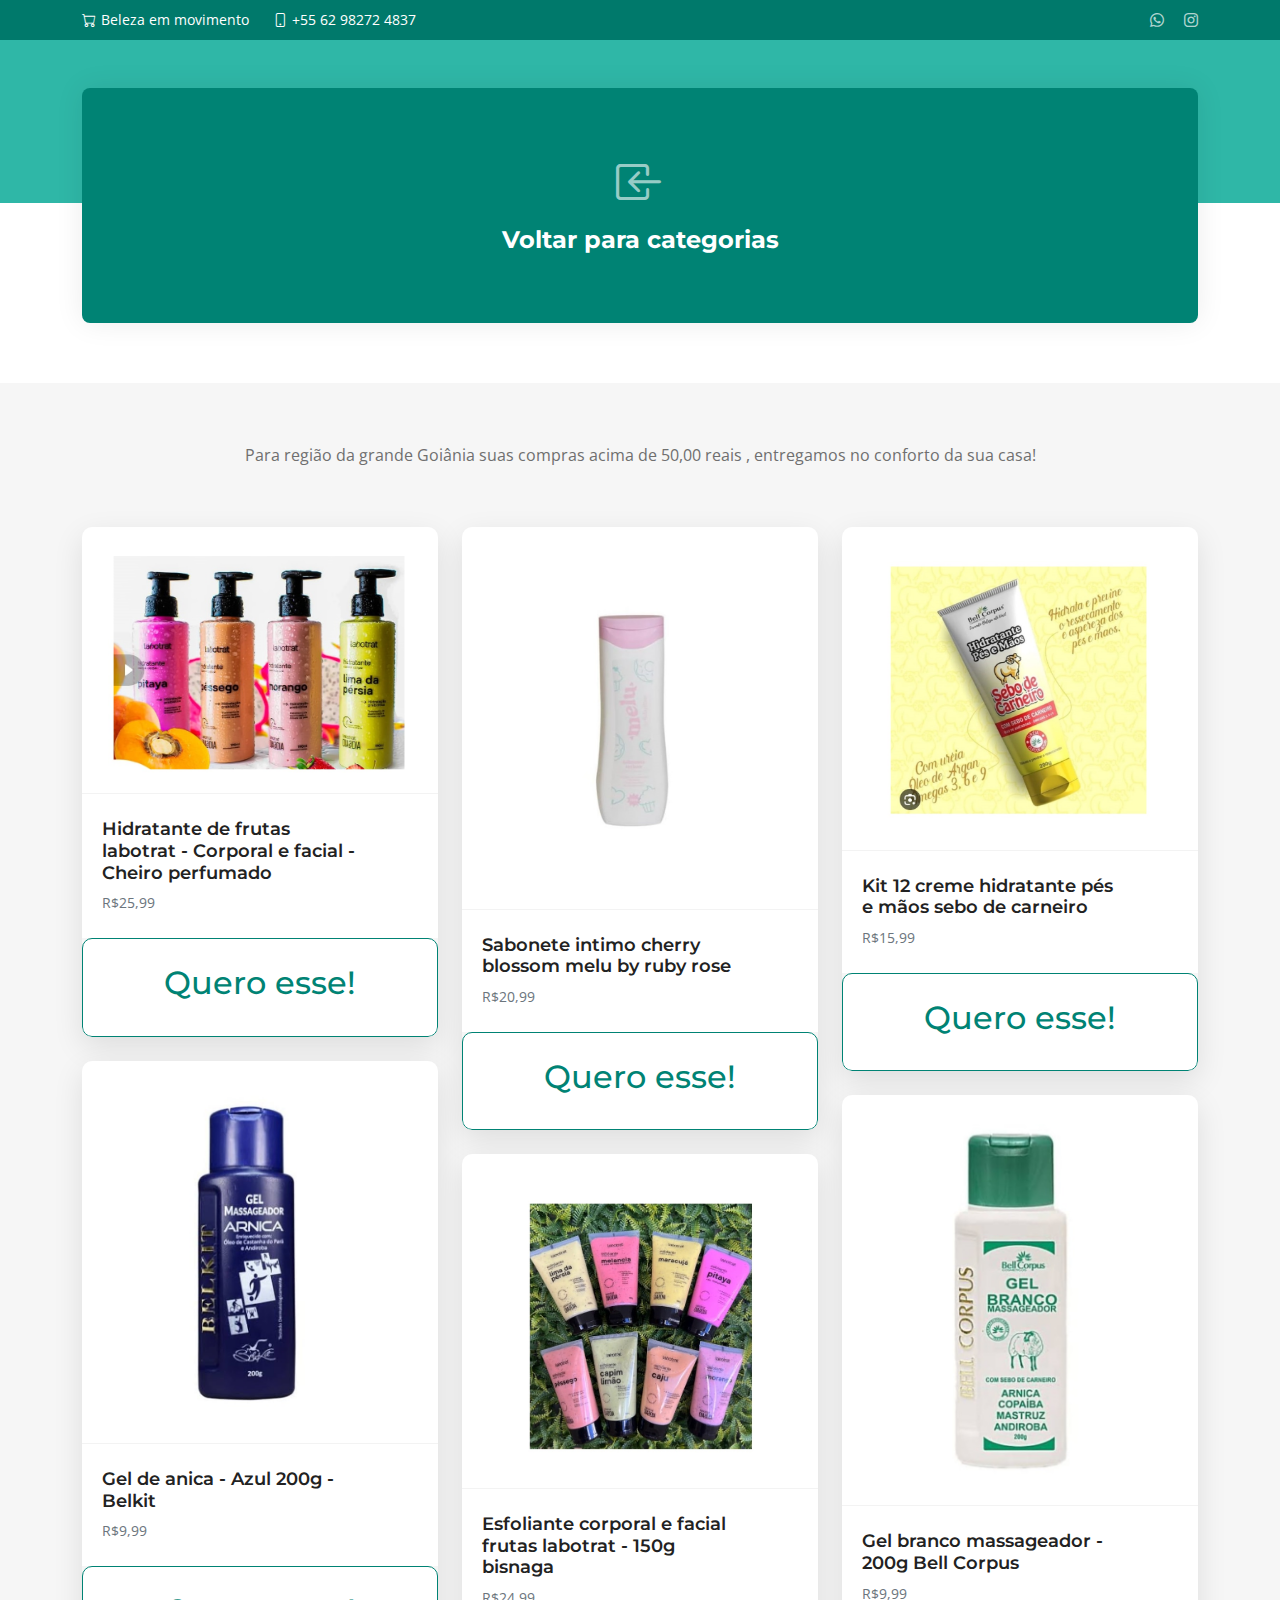
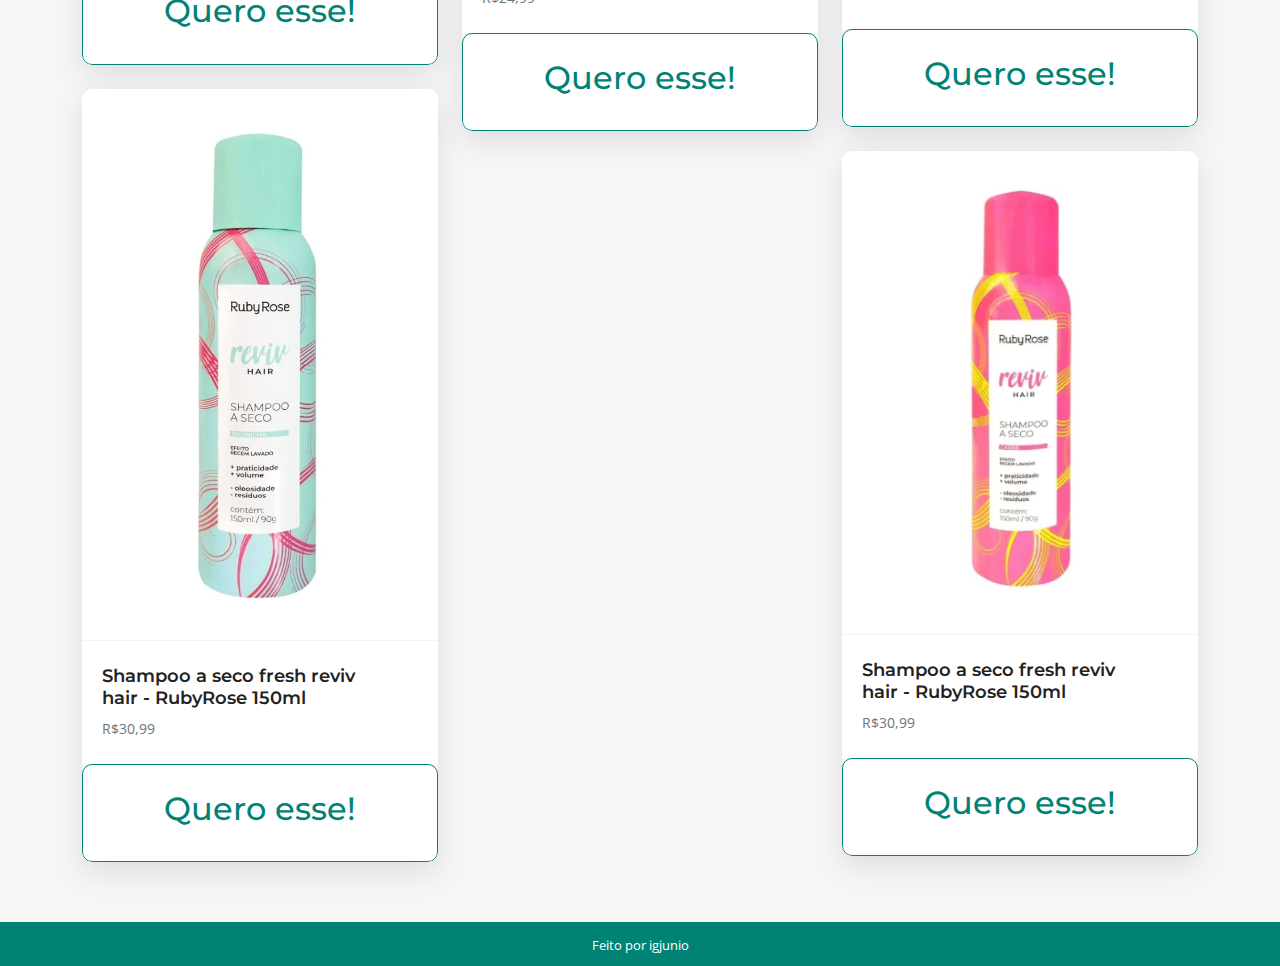
==== corporal.html @ 969e5568 "Add files via upload" ====
<!DOCTYPE html>
<html lang="en">

<head>
  <meta charset="utf-8">
  <meta content="width=device-width, initial-scale=1.0" name="viewport">

  <title>Gean Campos</title>
  <meta content="" name="description">
  <meta content="" name="keywords">

  <!-- Favicons -->
  <link href="assets/img/logo-ico.png" rel="icon">

  <!-- Google Fonts -->
  <link rel="preconnect" href="https://fonts.googleapis.com">
  <link rel="preconnect" href="https://fonts.gstatic.com" crossorigin>
  <link href="https://fonts.googleapis.com/css2?family=Open+Sans:ital,wght@0,300;0,400;0,500;0,600;0,700;1,300;1,400;1,600;1,700&family=Montserrat:ital,wght@0,300;0,400;0,500;0,600;0,700;1,300;1,400;1,500;1,600;1,700&family=Raleway:ital,wght@0,300;0,400;0,500;0,600;0,700;1,300;1,400;1,500;1,600;1,700&display=swap" rel="stylesheet">

  <!-- Vendor CSS Files -->
  <link href="assets/vendor/bootstrap/css/bootstrap.min.css" rel="stylesheet">
  <link href="assets/vendor/bootstrap-icons/bootstrap-icons.css" rel="stylesheet">
  <link href="assets/vendor/aos/aos.css" rel="stylesheet">
  <link href="assets/vendor/glightbox/css/glightbox.min.css" rel="stylesheet">
  <link href="assets/vendor/swiper/swiper-bundle.min.css" rel="stylesheet">

  <!-- Template Main CSS File -->
  <link href="assets/css/main.css" rel="stylesheet">

</head>

<body>

  <!-- ======= Header ======= -->
  <section id="topbar" class="topbar d-flex align-items-center ">
    <div class="container d-flex justify-content-center justify-content-md-between">
      <div class="contact-info d-flex align-items-center">
        <i class="bi bi-cart d-flex align-items-center"><span>Beleza em movimento</span></i>
        <a href="https://wa.me/5562982724837?text=Ol%C3%A1+Gean%21+Vim+pelo+seu+site.+Pode+me+tirar+d%C3%BAvida+em+rela%C3%A7%C3%A3o+aos+seus+produtos%3F"><i class="bi bi-phone d-flex align-items-center ms-4"><span>+55 62 98272 4837</span></i></a>
      </div>
      <div class="social-links d-none d-md-flex align-items-center">
        <a href="https://wa.me/5562982724837?text=Ol%C3%A1+Gean%21+Vim+pelo+seu+site.+Pode+me+tirar+d%C3%BAvida+em+rela%C3%A7%C3%A3o+aos+seus+produtos%3F" class="whatsapp"><i class="bi bi-whatsapp"></i></a>
        <a href="https://www.instagram.com/geancamposfilipe" class="instagram"><i class="bi bi-instagram"></i></a>
      </div>
    </div>
  </section><!-- End Top Bar -->

  <!-- ======= Hero Section ======= -->
  <section id="hero" class="hero">
      
    <div class="icon-boxes position-relative">
      <div class="container position-relative">
        <div class="row gy-4 mt-1">
          <div data-aos="fade-up" data-aos-delay="100">
            <div class="icon-box">
              <div class="icon"><i class="bi bi-box-arrow-in-left"></i></div>
              <h4 class="title"><a href="index.html" class="stretched-link">Voltar para categorias</a></h4>
            </div>
          </div><!--End Icon Box -->
        </div>
      </div>
    </div>
  </section>
  <!-- End Hero Section -->

  <main id="main">

    <!-- ======= Portfolio Section ======= -->
    <section id="portfolio" class="portfolio sections-bg">
      <div class="container" data-aos="fade-up">

        <div class="section-header">
          <p>Para região da grande Goiânia suas compras acima de 50,00 reais , entregamos no conforto da sua casa!</p>
        </div>

        <div class="portfolio-isotope" data-portfolio-filter="*" data-portfolio-layout="masonry" data-portfolio-sort="original-order" data-aos="fade-up" data-aos-delay="100">

          <div class="row gy-4 portfolio-container">

            <div class="col-xl-4 col-md-6 portfolio-item">
              <div class="portfolio-wrap">
                <a href="assets/img/produtos/corporal/hidratante de frutas.jpg" data-gallery="portfolio-gallery-app" class="glightbox"><img src="assets/img/produtos/corporal/hidratante de frutas.jpg" class="img-fluid" alt=""></a>
                <div class="portfolio-info">
                  <h4>Hidratante de frutas labotrat - Corporal e facial - Cheiro perfumado</h4>
                  <p>R$25,99</p>
                </div>
                <a href="#">
                  <div class="portfolio-info" id="btn-comprar">
                    <h2>Quero esse!</h2>
                  </div>
                </a>
              </div>
            </div><!-- End Portfolio Item -->

            <div class="col-xl-4 col-md-6 portfolio-item">
              <div class="portfolio-wrap">
                <a href="assets/img/produtos/corporal/sabonete intimo.jpg" data-gallery="portfolio-gallery-app" class="glightbox"><img src="assets/img/produtos/corporal/sabonete intimo.jpg" class="img-fluid" alt=""></a>
                <div class="portfolio-info">
                  <h4>Sabonete intimo cherry blossom melu by ruby rose</h4>
                  <p>R$20,99</p>
                </div>
                <a href="#">
                  <div class="portfolio-info" id="btn-comprar">
                    <h2>Quero esse!</h2>
                  </div>
                </a>
              </div>
            </div><!-- End Portfolio Item -->

            <div class="col-xl-4 col-md-6 portfolio-item">
              <div class="portfolio-wrap">
                <a href="assets/img/produtos/corporal/kit 12 creme.jpg" data-gallery="portfolio-gallery-app" class="glightbox"><img src="assets/img/produtos/corporal/kit 12 creme.jpg" class="img-fluid" alt=""></a>
                <div class="portfolio-info">
                  <h4>Kit 12 creme hidratante pés e mãos sebo de carneiro</h4>
                  <p>R$15,99</p>
                </div>
                <a href="#">
                  <div class="portfolio-info" id="btn-comprar">
                    <h2>Quero esse!</h2>
                  </div>
                </a>
              </div>
            </div><!-- End Portfolio Item -->

            <div class="col-xl-4 col-md-6 portfolio-item">
              <div class="portfolio-wrap">
                <a href="assets/img/produtos/corporal/gel de arnica.jpg" data-gallery="portfolio-gallery-app" class="glightbox"><img src="assets/img/produtos/corporal/gel de arnica.jpg" class="img-fluid" alt=""></a>
                <div class="portfolio-info">
                  <h4>Gel de anica - Azul 200g - Belkit</h4>
                  <p>R$9,99</p>
                </div>
                <a href="#">
                  <div class="portfolio-info" id="btn-comprar">
                    <h2>Quero esse!</h2>
                  </div>
                </a>
              </div>
            </div><!-- End Portfolio Item -->

            <div class="col-xl-4 col-md-6 portfolio-item">
              <div class="portfolio-wrap">
                <a href="assets/img/produtos/corporal/gel massageador.jpg" data-gallery="portfolio-gallery-app" class="glightbox"><img src="assets/img/produtos/corporal/gel massageador.jpg" class="img-fluid" alt=""></a>
                <div class="portfolio-info">
                  <h4>Gel branco massageador - 200g Bell Corpus</h4>
                  <p>R$9,99</p>
                </div>
                <a href="#">
                  <div class="portfolio-info" id="btn-comprar">
                    <h2>Quero esse!</h2>
                  </div>
                </a>
              </div>
            </div><!-- End Portfolio Item -->

            <div class="col-xl-4 col-md-6 portfolio-item">
              <div class="portfolio-wrap">
                <a href="assets/img/produtos/corporal/esfoliante corporal.jpg" data-gallery="portfolio-gallery-app" class="glightbox"><img src="assets/img/produtos/corporal/esfoliante corporal.jpg" class="img-fluid" alt=""></a>
                <div class="portfolio-info">
                  <h4>Esfoliante corporal e facial frutas labotrat - 150g bisnaga</h4>
                  <p>R$24,99</p>
                </div>
                <a href="#">
                  <div class="portfolio-info" id="btn-comprar">
                    <h2>Quero esse!</h2>
                  </div>
                </a>
              </div>
            </div><!-- End Portfolio Item -->

            <div class="col-xl-4 col-md-6 portfolio-item">
              <div class="portfolio-wrap">
                <a href="assets/img/produtos/corporal/shampoo a seco.jpg" data-gallery="portfolio-gallery-app" class="glightbox"><img src="assets/img/produtos/corporal/shampoo a seco.jpg" class="img-fluid" alt=""></a>
                <div class="portfolio-info">
                  <h4>Shampoo a seco fresh reviv hair - RubyRose 150ml</h4>
                  <p>R$30,99</p>
                </div>
                <a href="#">
                  <div class="portfolio-info" id="btn-comprar">
                    <h2>Quero esse!</h2>
                  </div>
                </a>
              </div>
            </div><!-- End Portfolio Item -->

            <div class="col-xl-4 col-md-6 portfolio-item">
              <div class="portfolio-wrap">
                <a href="assets/img/produtos/corporal/shampoo a seco rose.jpg" data-gallery="portfolio-gallery-app" class="glightbox"><img src="assets/img/produtos/corporal/shampoo a seco rose.jpg" class="img-fluid" alt=""></a>
                <div class="portfolio-info">
                  <h4>Shampoo a seco fresh reviv hair - RubyRose 150ml</h4>
                  <p>R$30,99</p>
                </div>
                <a href="#">
                  <div class="portfolio-info" id="btn-comprar">
                    <h2>Quero esse!</h2>
                  </div>
                </a>
              </div>
            </div><!-- End Portfolio Item -->

          </div><!-- End Portfolio Container -->

        </div>

      </div>
    </section><!-- End Portfolio Section -->

  </main><!-- End #main -->

  <!-- ======= Footer ======= -->
  <footer id="footer" class="footer">
    <div class="credits">
      Feito por <a href="https://www.linkedin.com/in/igorjunio/" target="_blank">igjunio</a>
    </div>
  </footer><!-- End Footer -->
  <!-- End Footer -->

  <!-- Vendor JS Files -->
  <script src="assets/vendor/bootstrap/js/bootstrap.bundle.min.js"></script>
  <script src="assets/vendor/aos/aos.js"></script>
  <script src="assets/vendor/glightbox/js/glightbox.min.js"></script>
  <script src="assets/vendor/purecounter/purecounter_vanilla.js"></script>
  <script src="assets/vendor/swiper/swiper-bundle.min.js"></script>
  <script src="assets/vendor/isotope-layout/isotope.pkgd.min.js"></script>
  <script src="assets/vendor/php-email-form/validate.js"></script>

  <!-- Template Main JS File -->
  <script src="assets/js/main.js"></script>

</body>

</html>
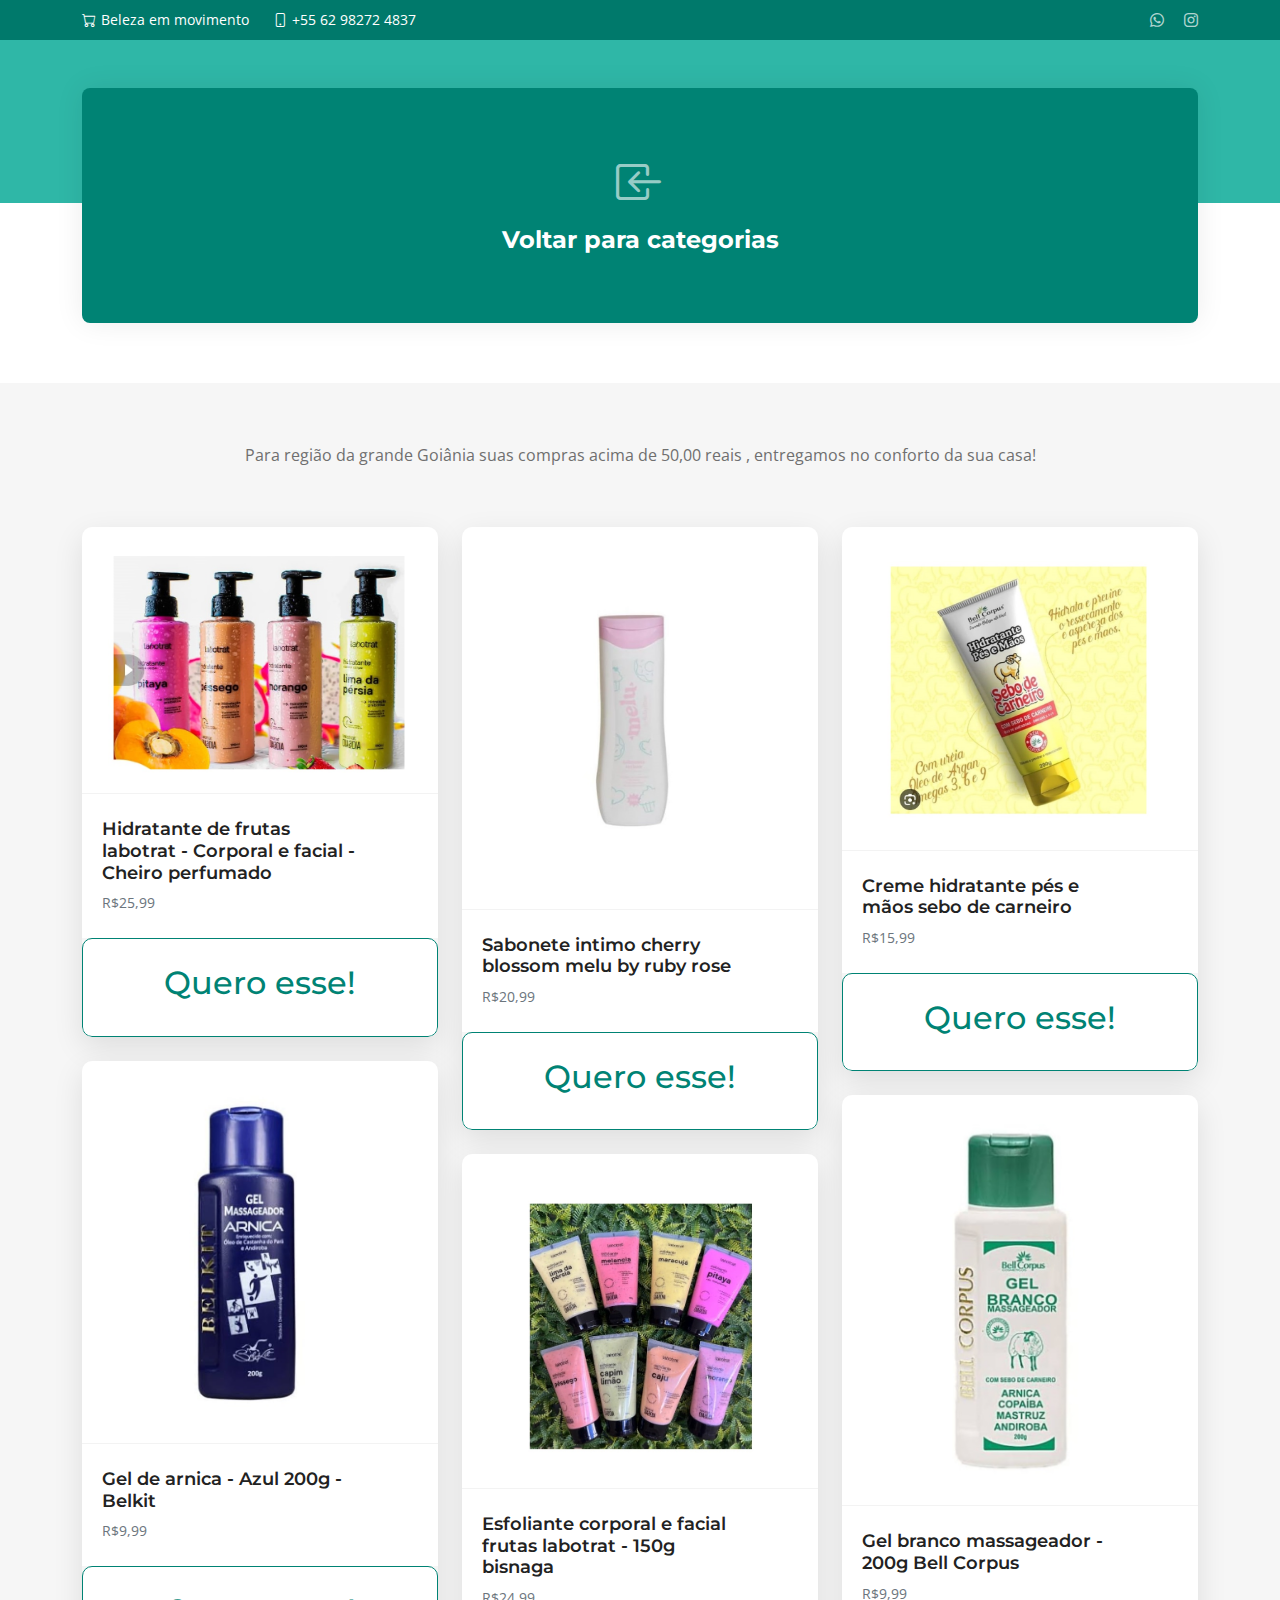
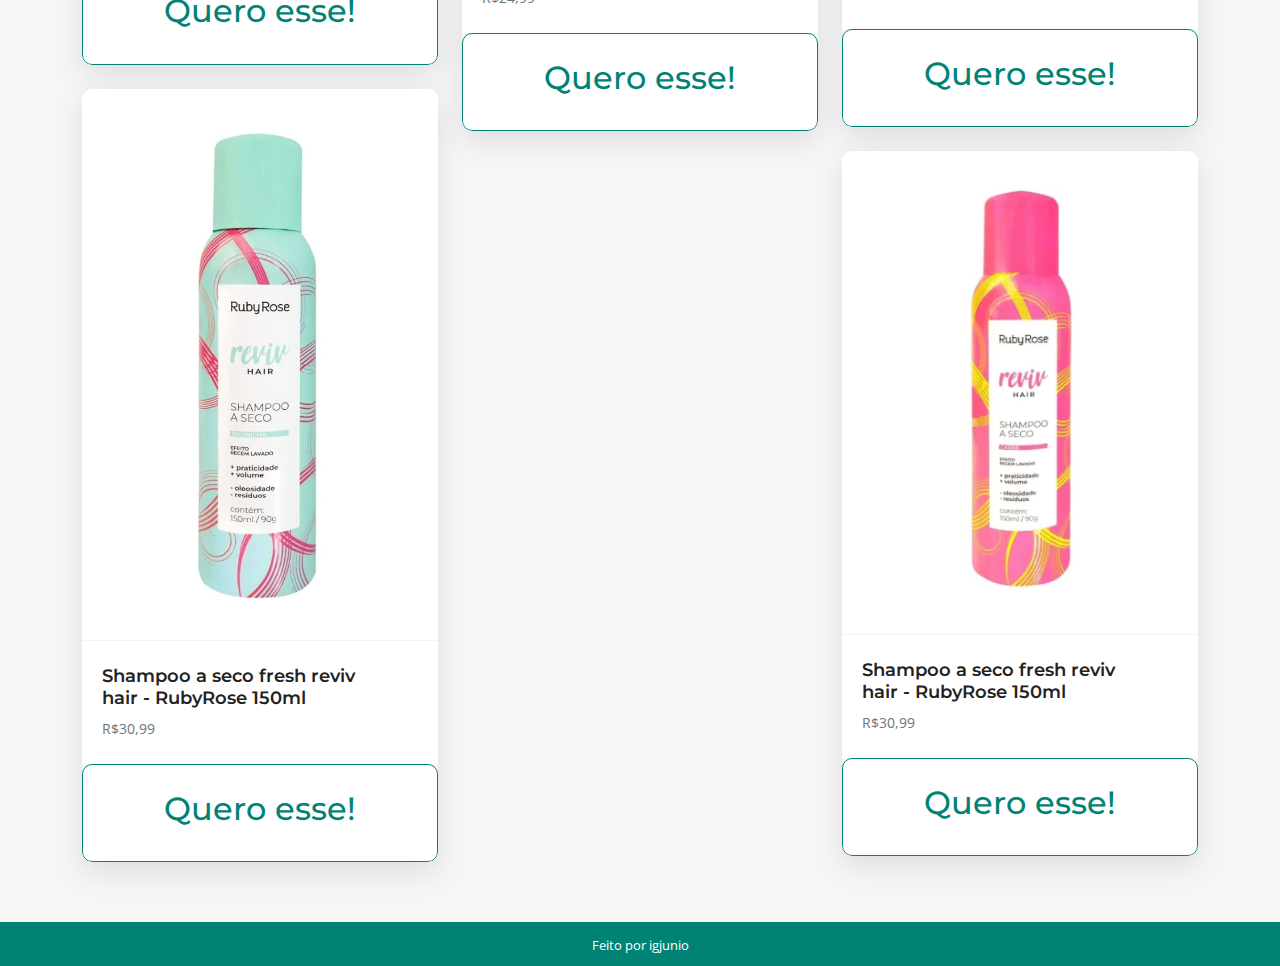
==== commit 48590c70: "Update corporal.html" ====
--- a/corporal.html
+++ b/corporal.html
@@ -84,7 +84,7 @@
                   <h4>Hidratante de frutas labotrat - Corporal e facial - Cheiro perfumado</h4>
                   <p>R$25,99</p>
                 </div>
-                <a href="#">
+                <a href="https://wa.me/5562982724837?text=Ol%C3%A1+Gean%21+Vim+pelo+seu+site.+Pode+me+tirar+d%C3%BAvida+em+rela%C3%A7%C3%A3o+aos+seus+produtos%3F">
                   <div class="portfolio-info" id="btn-comprar">
                     <h2>Quero esse!</h2>
                   </div>
@@ -99,7 +99,7 @@
                   <h4>Sabonete intimo cherry blossom melu by ruby rose</h4>
                   <p>R$20,99</p>
                 </div>
-                <a href="#">
+                <a href="https://wa.me/5562982724837?text=Ol%C3%A1+Gean%21+Vim+pelo+seu+site.+Pode+me+tirar+d%C3%BAvida+em+rela%C3%A7%C3%A3o+aos+seus+produtos%3F">
                   <div class="portfolio-info" id="btn-comprar">
                     <h2>Quero esse!</h2>
                   </div>
@@ -111,10 +111,10 @@
               <div class="portfolio-wrap">
                 <a href="assets/img/produtos/corporal/kit 12 creme.jpg" data-gallery="portfolio-gallery-app" class="glightbox"><img src="assets/img/produtos/corporal/kit 12 creme.jpg" class="img-fluid" alt=""></a>
                 <div class="portfolio-info">
-                  <h4>Kit 12 creme hidratante pés e mãos sebo de carneiro</h4>
+                  <h4>Creme hidratante pés e mãos sebo de carneiro</h4>
                   <p>R$15,99</p>
                 </div>
-                <a href="#">
+                <a href="https://wa.me/5562982724837?text=Ol%C3%A1+Gean%21+Vim+pelo+seu+site.+Pode+me+tirar+d%C3%BAvida+em+rela%C3%A7%C3%A3o+aos+seus+produtos%3F">
                   <div class="portfolio-info" id="btn-comprar">
                     <h2>Quero esse!</h2>
                   </div>
@@ -126,10 +126,10 @@
               <div class="portfolio-wrap">
                 <a href="assets/img/produtos/corporal/gel de arnica.jpg" data-gallery="portfolio-gallery-app" class="glightbox"><img src="assets/img/produtos/corporal/gel de arnica.jpg" class="img-fluid" alt=""></a>
                 <div class="portfolio-info">
-                  <h4>Gel de anica - Azul 200g - Belkit</h4>
+                  <h4>Gel de arnica - Azul 200g - Belkit</h4>
                   <p>R$9,99</p>
                 </div>
-                <a href="#">
+                <a href="https://wa.me/5562982724837?text=Ol%C3%A1+Gean%21+Vim+pelo+seu+site.+Pode+me+tirar+d%C3%BAvida+em+rela%C3%A7%C3%A3o+aos+seus+produtos%3F">
                   <div class="portfolio-info" id="btn-comprar">
                     <h2>Quero esse!</h2>
                   </div>
@@ -144,7 +144,7 @@
                   <h4>Gel branco massageador - 200g Bell Corpus</h4>
                   <p>R$9,99</p>
                 </div>
-                <a href="#">
+                <a href="https://wa.me/5562982724837?text=Ol%C3%A1+Gean%21+Vim+pelo+seu+site.+Pode+me+tirar+d%C3%BAvida+em+rela%C3%A7%C3%A3o+aos+seus+produtos%3F">
                   <div class="portfolio-info" id="btn-comprar">
                     <h2>Quero esse!</h2>
                   </div>
@@ -159,7 +159,7 @@
                   <h4>Esfoliante corporal e facial frutas labotrat - 150g bisnaga</h4>
                   <p>R$24,99</p>
                 </div>
-                <a href="#">
+                <a href="https://wa.me/5562982724837?text=Ol%C3%A1+Gean%21+Vim+pelo+seu+site.+Pode+me+tirar+d%C3%BAvida+em+rela%C3%A7%C3%A3o+aos+seus+produtos%3F">
                   <div class="portfolio-info" id="btn-comprar">
                     <h2>Quero esse!</h2>
                   </div>
@@ -174,7 +174,7 @@
                   <h4>Shampoo a seco fresh reviv hair - RubyRose 150ml</h4>
                   <p>R$30,99</p>
                 </div>
-                <a href="#">
+                <a href="https://wa.me/5562982724837?text=Ol%C3%A1+Gean%21+Vim+pelo+seu+site.+Pode+me+tirar+d%C3%BAvida+em+rela%C3%A7%C3%A3o+aos+seus+produtos%3F">
                   <div class="portfolio-info" id="btn-comprar">
                     <h2>Quero esse!</h2>
                   </div>
@@ -189,7 +189,7 @@
                   <h4>Shampoo a seco fresh reviv hair - RubyRose 150ml</h4>
                   <p>R$30,99</p>
                 </div>
-                <a href="#">
+                <a href="https://wa.me/5562982724837?text=Ol%C3%A1+Gean%21+Vim+pelo+seu+site.+Pode+me+tirar+d%C3%BAvida+em+rela%C3%A7%C3%A3o+aos+seus+produtos%3F">
                   <div class="portfolio-info" id="btn-comprar">
                     <h2>Quero esse!</h2>
                   </div>
@@ -228,4 +228,4 @@
 
 </body>
 
-</html>+</html>
